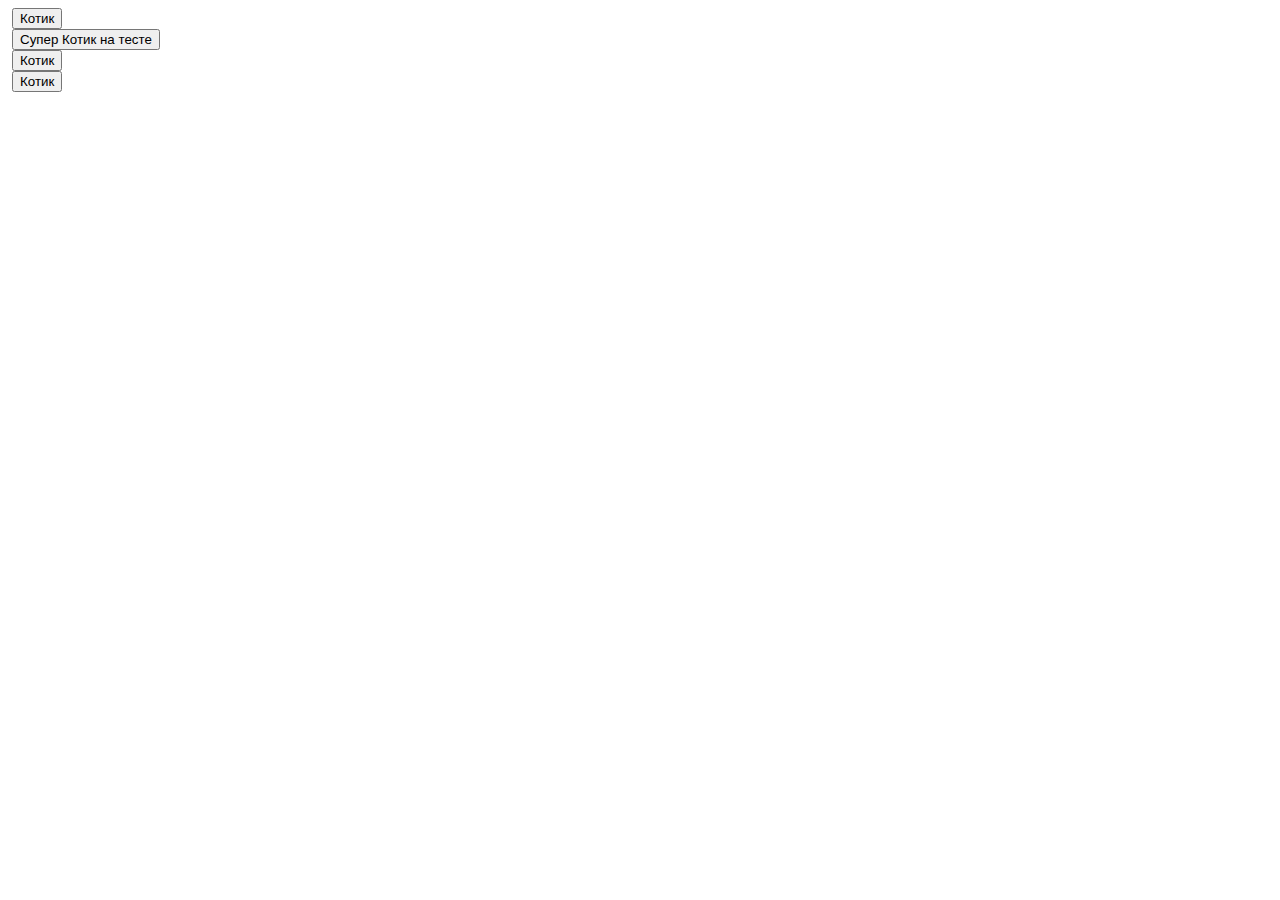
==== index.html @ 07538bde "test, that it works" ====
<!DOCTYPE html>
<html lang="en">
<head>
    <meta charset="UTF-8">
    <meta name="viewport" content="width=device-width, initial-scale=1.0">
    <link rel="stylesheet" href="style.css">
    <title>Document</title>
</head>
<body>
<div class="container">
    <div class="inner">
        <div class="item">
            <img src="1.png" alt="" class="img">
            <button class="btn" id="btn1">Котик</button>
        </div>
        <div class="item">
            <img src="1.png" alt="" class="img">
            <button class="btn" id="btn2">Супер Котик на тесте</button>
        </div>
        <div class="item">
            <img src="1.png" alt="" class="img">
            <button class="btn" id="btn3">Котик</button>
        </div>
        <div class="item">
            <img src="1.png" alt="" class="img">
            <button class="btn" id="btn4">Котик</button>
        </div>
    </div>
</div>
<div class="usercard" id="usercard">

</div>

<script src="https://telegram.org/js/telegram-web-app.js"></script>
<script src="app.js"></script>
</body>
</html>
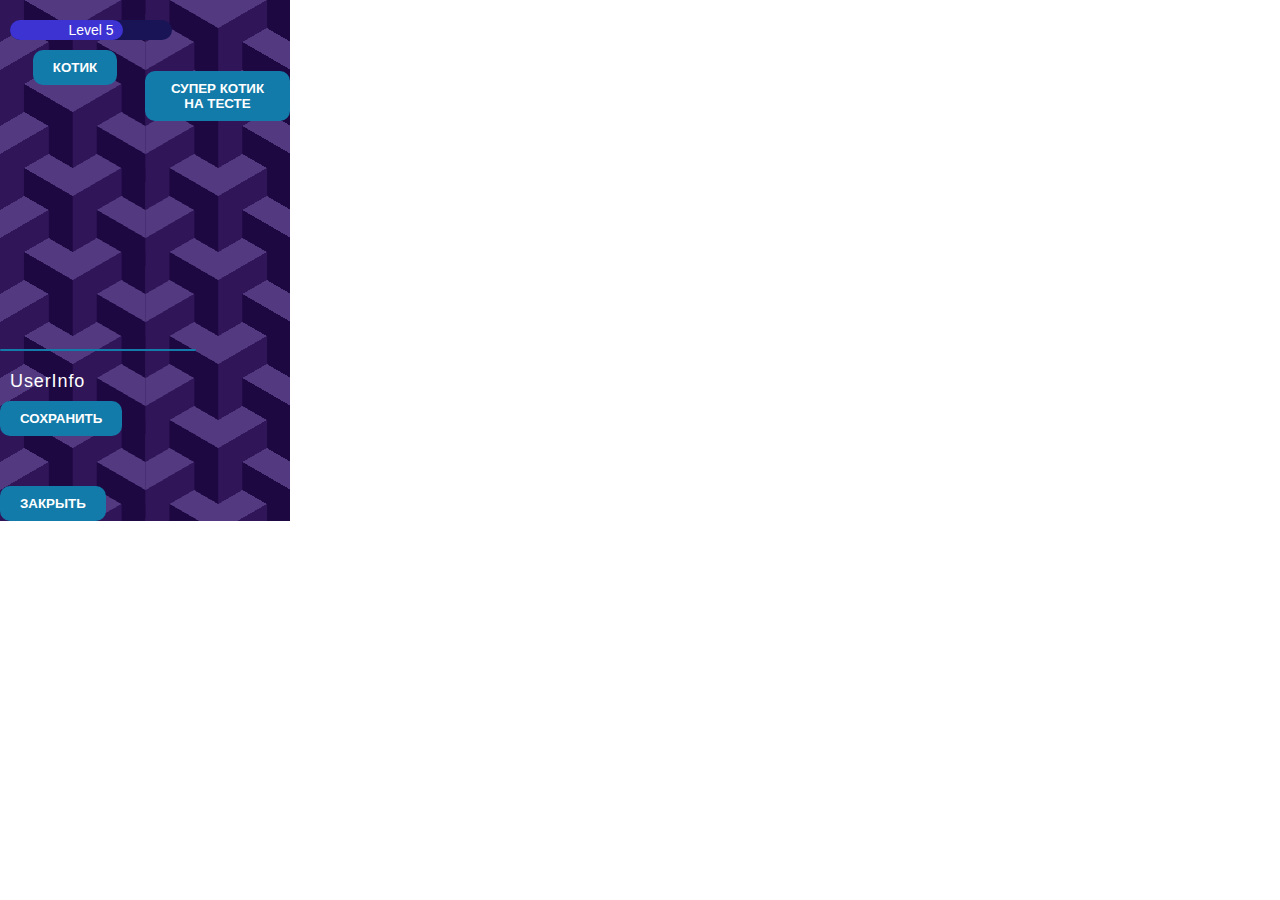
==== commit 14fbc2e2: "frontend part1" ====
--- a/index.html
+++ b/index.html
@@ -4,10 +4,17 @@
     <meta charset="UTF-8">
     <meta name="viewport" content="width=device-width, initial-scale=1.0">
     <link rel="stylesheet" href="style.css">
-    <title>Document</title>
+    <title></title>
 </head>
 <body>
 <div class="container">
+    <nav>
+        <div class="experience-bar">
+            <div class="experience-fill">
+                <div class="experience-level">Level 5</div>
+            </div>
+        </div>
+    </nav>
     <div class="inner">
         <div class="item">
             <img src="1.png" alt="" class="img">
@@ -17,20 +24,23 @@
             <img src="1.png" alt="" class="img">
             <button class="btn" id="btn2">Супер Котик на тесте</button>
         </div>
-        <div class="item">
-            <img src="1.png" alt="" class="img">
-            <button class="btn" id="btn3">Котик</button>
-        </div>
-        <div class="item">
-            <img src="1.png" alt="" class="img">
-            <button class="btn" id="btn4">Котик</button>
-        </div>
+    </div>
+
+
+    <div class="inputbox" style=" margin-top: 50px">
+        <label for="InputUserInfo"></label><input required="required" type="text" id="InputUserInfo">
+        <span>UserInfo</span>
+        <i></i>
+    </div>
+
+    <div style=" margin-top: 50px">
+        <button onclick="saveUserInfo()" class="btn">Сохранить</button>
+    </div>
+
+    <div style=" margin-top: 50px">
+        <button class="btn" id="btn4">Закрыть</button>
     </div>
 </div>
-<div class="usercard" id="usercard">
-
-</div>
-
 <script src="https://telegram.org/js/telegram-web-app.js"></script>
 <script src="app.js"></script>
 </body>
--- a/style.css
+++ b/style.css
@@ -0,0 +1,173 @@
+body {
+    margin: 0;
+    padding: 0;
+    font-size: 18px;
+    font-family: Arial, sans-serif;
+}
+
+nav {
+    color: #fff;
+    padding: 10px;
+    text-align: center;
+}
+
+.experience-bar { /* Шкала опыта*/
+    position: relative;
+    width: 60%;
+    height: 20px;
+    background-color: #181456;
+    border-radius: 10px;
+    margin-top: 10px;
+}
+
+.experience-level { /* Текст у лвла */
+    position: absolute;
+    top: 50%;
+    left: 50%;
+    transform: translate(-50%, -50%);
+    font-size: 14px;
+    color: #ffffff;
+}
+
+.experience-fill { /* заполенение шкалы опыта*/
+    height: 100%;
+    border-radius: 10px;
+    background-color: #3d32d2;
+    width: 70%; /* Пример: заполнено на 60% */
+}
+
+.container {
+    width: 100%;
+    height: 100%;
+    --s: 84px;
+    --c1: #533a80;
+    --c2: #301559;
+    --c3: #1e0842;
+
+    --_g: 0 120deg, #0000 0;
+    background: conic-gradient(
+            from 0deg at calc(500% / 6) calc(100% / 3),
+            var(--c3) var(--_g)
+    ),
+    conic-gradient(
+            from -120deg at calc(100% / 6) calc(100% / 3),
+            var(--c2) var(--_g)
+    ),
+    conic-gradient(
+            from 120deg at calc(100% / 3) calc(500% / 6),
+            var(--c1) var(--_g)
+    ),
+    conic-gradient(
+            from 120deg at calc(200% / 3) calc(500% / 6),
+            var(--c1) var(--_g)
+    ),
+    conic-gradient(
+            from -180deg at calc(100% / 3) 50%,
+            var(--c2) 60deg,
+            var(--c1) var(--_g)
+    ),
+    conic-gradient(
+            from 60deg at calc(200% / 3) 50%,
+            var(--c1) 60deg,
+            var(--c3) var(--_g)
+    ),
+    conic-gradient(
+            from -60deg at 50% calc(100% / 3),
+            var(--c1) 120deg,
+            var(--c2) 0 240deg,
+            var(--c3) 0
+    );
+    background-size: calc(var(--s) * 1.732) var(--s);
+    max-width: 290px;
+}
+
+.inner {
+    display: grid;
+    grid-template-columns: 1fr 1fr;
+    grid-template-rows: 200px;
+}
+
+.img {
+    width: 110px;
+}
+
+.item {
+    text-align: center;
+}
+
+.btn {
+    display: inline-block;
+    padding: 10px 20px;
+    border: none;
+    background: #127ba9;
+    border-radius: 10px;
+    color: #fff;
+    text-transform: uppercase;
+    font-weight: 700;
+
+    transition: background .2s linear;
+}
+
+.btn:hover {
+    background: #8e37c7;
+}
+
+.usercard {
+    text-align: center;
+}
+
+.inputbox {
+    position: relative;
+    width: 196px;
+}
+
+.inputbox input {
+    position: relative;
+    width: 100%;
+    padding: 20px 10px 10px;
+    background: transparent;
+    outline: none;
+    box-shadow: none;
+    border: none;
+    color: #ffffff;
+    font-size: 1em;
+    letter-spacing: 0.05em;
+    transition: 0.5s;
+    z-index: 10;
+}
+
+.inputbox span {
+    position: absolute;
+    left: 0;
+    padding: 20px 10px 10px;
+    font-size: 1em;
+    color: #ffffff;
+    letter-spacing: 00.05em;
+    transition: 0.3s;
+    pointer-events: none;
+}
+
+.inputbox input:valid ~ span,
+.inputbox input:focus ~ span {
+    color: #ffffff;
+    transform: translateX(-10px) translateY(-84px);
+    font-size: 0.75em;
+}
+
+.inputbox i {
+    position: absolute;
+    left: 0;
+    bottom: 0;
+    width: 100%;
+    height: 2px;
+    background: #127ba9;
+    border-radius: 4px;
+    transition: 0.5s;
+    pointer-events: none;
+    z-index: 9;
+}
+
+.inputbox input:valid ~ i,
+.inputbox input:focus ~ i {
+    height: 44px;
+}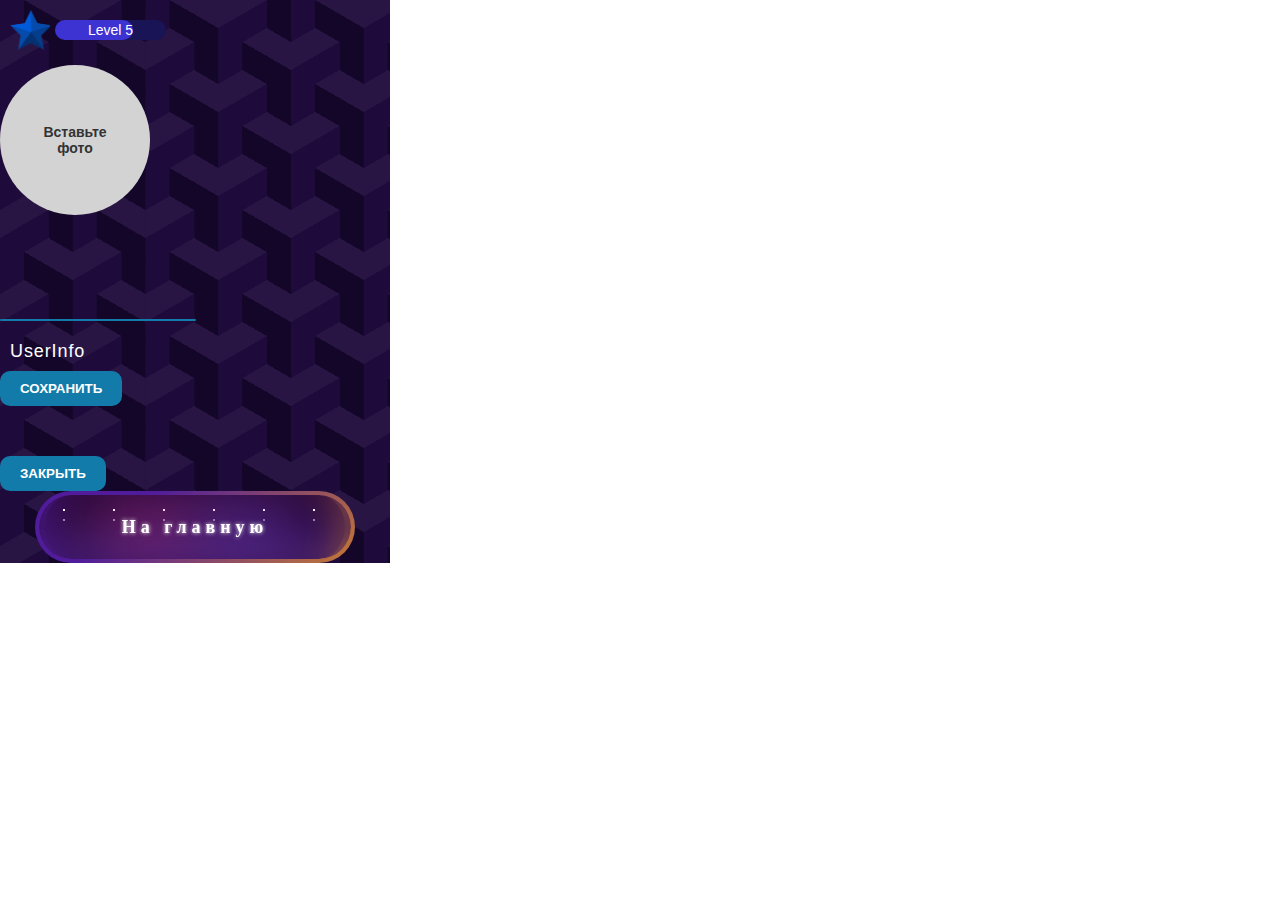
==== commit 548406de: "+exp +image +button" ====
--- a/index.html
+++ b/index.html
@@ -7,23 +7,30 @@
     <title></title>
 </head>
 <body>
+
 <div class="container">
+
+
+
     <nav>
-        <div class="experience-bar">
+        <div style="display: inline-block" class="star-icon"></div>
+        <div style="margin-block: 10px;display: inline-block" class="experience-bar">
             <div class="experience-fill">
                 <div class="experience-level">Level 5</div>
             </div>
         </div>
     </nav>
-    <div class="inner">
-        <div class="item">
-            <img src="1.png" alt="" class="img">
-            <button class="btn" id="btn1">Котик</button>
-        </div>
-        <div class="item">
-            <img src="1.png" alt="" class="img">
-            <button class="btn" id="btn2">Супер Котик на тесте</button>
-        </div>
+
+
+
+    <div id="avatar-container" onclick="uploadAvatar()">
+        <label for="avatar-input">
+            <div id="avatar-circle">
+                <span id="choose-text">Вставьте фото</span>
+                <img id="avatar-image" src="placeholder.jpg" alt="Вставьте фото">
+            </div>
+        </label>
+        <input type="file" id="avatar-input" accept="image/*" />
     </div>
 
 
@@ -40,6 +47,25 @@
     <div style=" margin-top: 50px">
         <button class="btn" id="btn4">Закрыть</button>
     </div>
+
+
+
+
+    <button class="btn_GoToTheClub" type="button">
+        <strong>На главную</strong>
+        <div id="container-stars">
+            <div id="stars"></div>
+        </div>
+
+        <div id="glow">
+            <div class="circle"></div>
+            <div class="circle"></div>
+        </div>
+    </button>
+
+
+
+
 </div>
 <script src="https://telegram.org/js/telegram-web-app.js"></script>
 <script src="app.js"></script>
--- a/style.css
+++ b/style.css
@@ -1,3 +1,4 @@
+
 body {
     margin: 0;
     padding: 0;
@@ -8,16 +9,15 @@
 nav {
     color: #fff;
     padding: 10px;
-    text-align: center;
 }
 
 .experience-bar { /* Шкала опыта*/
     position: relative;
-    width: 60%;
+    width: 30%;
     height: 20px;
     background-color: #181456;
     border-radius: 10px;
-    margin-top: 10px;
+    margin-top: 20px;
 }
 
 .experience-level { /* Текст у лвла */
@@ -33,16 +33,24 @@
     height: 100%;
     border-radius: 10px;
     background-color: #3d32d2;
-    width: 70%; /* Пример: заполнено на 60% */
+    width: 70%; /* Пример: заполнено на 70% */
+}
+
+.star-icon {
+    width: 40px;
+    height: 40px;
+    background: url('exp.png');
+    background-size: cover;
+    display: inline-block;
 }
 
 .container {
     width: 100%;
     height: 100%;
     --s: 84px;
-    --c1: #533a80;
-    --c2: #301559;
-    --c3: #1e0842;
+    --c1: #291544;
+    --c2: #1f0b3b;
+    --c3: #130628;
 
     --_g: 0 120deg, #0000 0;
     background: conic-gradient(
@@ -78,7 +86,7 @@
             var(--c3) 0
     );
     background-size: calc(var(--s) * 1.732) var(--s);
-    max-width: 290px;
+    max-width: 390px;
 }
 
 .inner {
@@ -170,4 +178,215 @@
 .inputbox input:valid ~ i,
 .inputbox input:focus ~ i {
     height: 44px;
+}
+
+
+#avatar-container {
+    position: relative;
+    width: 150px;
+    height: 150px;
+    overflow: hidden;
+    display: inline-block;
+    background-color: lightgray;
+    border-radius: 50%;
+}
+
+#avatar-circle {
+    width: 100%;
+    height: 100%;
+    position: relative;
+}
+
+#avatar-image {
+    width: 100%;
+    height: 100%;
+    object-fit: cover;
+    border-radius: 50%;
+    cursor: pointer;
+    display: none;
+}
+
+#choose-text {
+    position: absolute;
+    top: 50%;
+    left: 50%;
+    transform: translate(-50%, -50%);
+    color: #333;
+    font-size: 14px;
+    font-weight: bold;
+    text-align: center;
+}
+
+#avatar-input {
+    display: none;
+}
+
+.btn_GoToTheClub {
+    margin-left: 35px;
+    display: flex;
+    justify-content: center;
+    align-items: center;
+    width: 320px;
+    overflow: hidden;
+    height: 72px;
+    background-size: 300% 300%;
+    backdrop-filter: blur(1rem);
+    border-radius: 5rem;
+    transition: 0.5s;
+    animation: gradient_301 5s ease infinite;
+    border: double 4px transparent;
+    background-image: linear-gradient(#1f0025, #744bff),  linear-gradient(137.48deg, #501c9b 10%, #ffa600 45%, #8F51EA 67%, #0044ff 87%);
+    background-origin: border-box;
+    background-clip: content-box, border-box;
+}
+
+#container-stars {
+    position: absolute;
+    z-index: -1;
+    width: 100%;
+    height: 100%;
+    overflow: hidden;
+    transition: 0.5s;
+    backdrop-filter: blur(1rem);
+    border-radius: 5rem;
+}
+
+strong {
+    z-index: 2;
+    font-family: 'Avalors Personal Use';
+    font-size: 18px;
+    letter-spacing: 5px;
+    color: #FFFFFF;
+    text-shadow: 0 0 4px white;
+}
+
+#glow {
+    position: absolute;
+    display: flex;
+    width: 12rem;
+}
+
+.circle {
+    width: 100%;
+    height: 30px;
+    filter: blur(2rem);
+    animation: pulse_3011 4s infinite;
+    z-index: -1;
+}
+
+.circle:nth-of-type(1) {
+    background: rgba(254, 83, 186, 0.636);
+}
+
+.circle:nth-of-type(2) {
+    background: rgba(142, 81, 234, 0.704);
+}
+
+.btn_GoToTheClub:hover #container-stars {
+    z-index: 1;
+    background-color: #212121;
+}
+
+.btn_GoToTheClub:hover {
+    transform: scale(1.1)
+}
+
+.btn_GoToTheClub:active {
+    border: double 4px #FE53BB;
+    background-origin: border-box;
+    background-clip: content-box, border-box;
+    animation: none;
+}
+
+.btn_GoToTheClub:active .circle {
+    background: #FE53BB;
+}
+
+#stars {
+    position: relative;
+    background: transparent;
+    width: 200rem;
+    height: 200rem;
+}
+
+#stars::after {
+    content: "";
+    position: absolute;
+    top: -10rem;
+    left: -100rem;
+    width: 100%;
+    height: 100%;
+    animation: animStarRotate 90s linear infinite;
+}
+
+#stars::after {
+    background-image: radial-gradient(#ffffff 1px, transparent 1%);
+    background-size: 50px 50px;
+}
+
+#stars::before {
+    content: "";
+    position: absolute;
+    top: 0;
+    left: -50%;
+    width: 170%;
+    height: 500%;
+    animation: animStar 60s linear infinite;
+}
+
+#stars::before {
+    background-image: radial-gradient(#ffffff 1px, transparent 1%);
+    background-size: 50px 50px;
+    opacity: 0.5;
+}
+
+@keyframes animStar {
+    from {
+        transform: translateY(0);
+    }
+
+    to {
+        transform: translateY(-135rem) translateX(20rem);
+    }
+}
+
+@keyframes animStarRotate {
+    from {
+        transform: rotate(360deg);
+    }
+
+    to {
+        transform: rotate(0);
+    }
+}
+
+@keyframes gradient_301 {
+    0% {
+        background-position: 0% 50%;
+    }
+
+    50% {
+        background-position: 100% 50%;
+    }
+
+    100% {
+        background-position: 0% 50%;
+    }
+}
+
+@keyframes pulse_3011 {
+    0% {
+        transform: scale(0.75);
+        box-shadow: 0 0 0 0 rgba(97, 0, 255, 0.7);
+    }
+
+    70% {
+        transform: scale(1);
+        box-shadow: 0 0 0 10px rgba(0, 0, 0, 0);
+    }
+
+    100% {
+        transform: scale(0.75);
+        box-shadow: 0 0 0 0 rgba(0, 0, 0, 0);
+    }
 }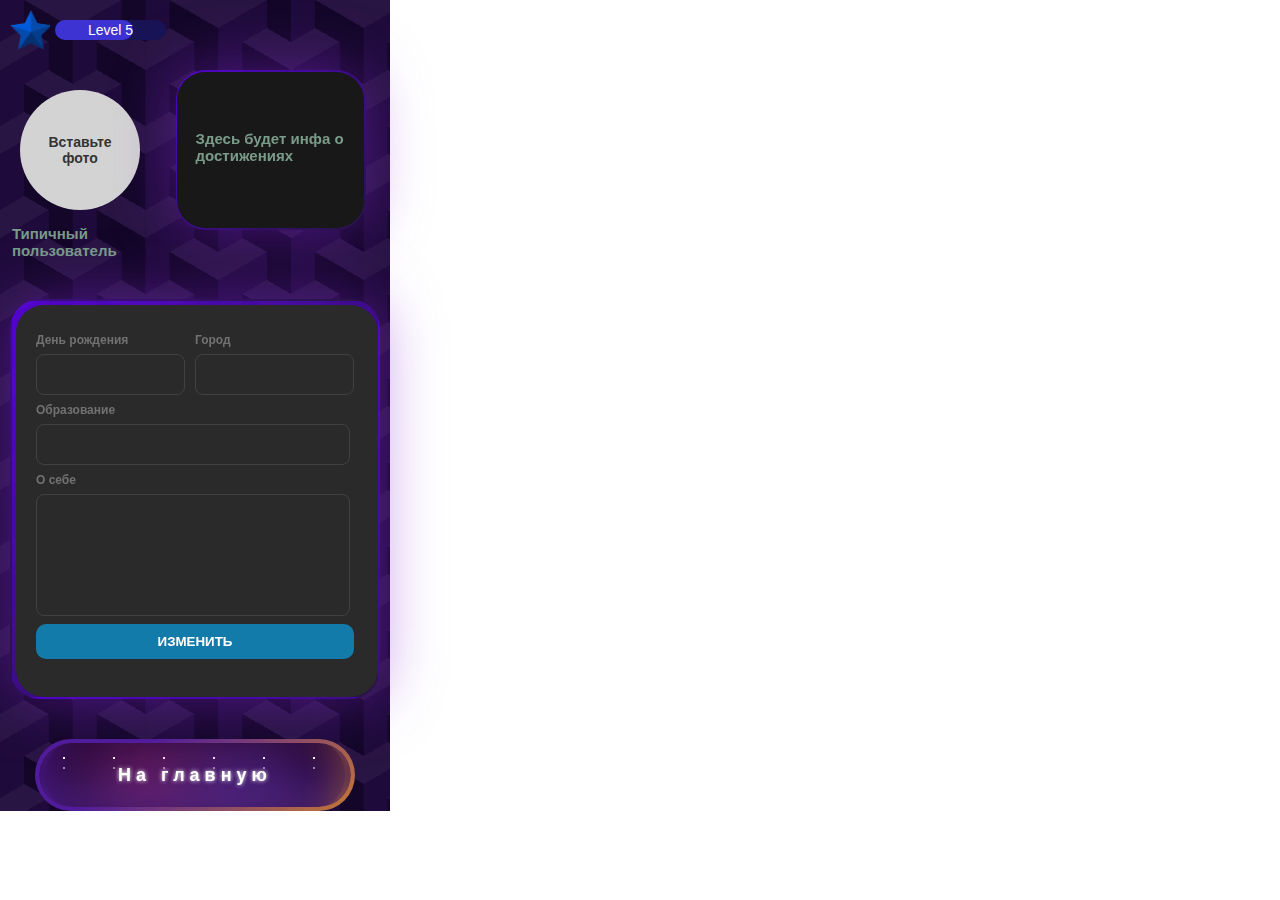
==== commit e3490c14: "+form +achiv form" ====
--- a/index.html
+++ b/index.html
@@ -11,7 +11,6 @@
 <div class="container">
 
 
-
     <nav>
         <div style="display: inline-block" class="star-icon"></div>
         <div style="margin-block: 10px;display: inline-block" class="experience-bar">
@@ -22,36 +21,61 @@
     </nav>
 
 
+    <div style="display: flex; margin-top: 5px">
+        <div class="block1" style="margin-top: 20px;">
+            <div id="avatar-container" onclick="uploadAvatar()">
+                <label for="avatar-input">
+                    <div id="avatar-circle">
+                        <span id="choose-text">Вставьте фото</span>
+                        <img id="avatar-image" src="placeholder.jpg" alt="Вставьте фото">
+                    </div>
+                </label>
+                <input type="file" id="avatar-input" accept="image/*"/>
+            </div>
+            <h1 id="name" style="margin-left: 12px; font-size: 15px; color: #7a9a8a">Типичный пользователь</h1>
+        </div>
 
-    <div id="avatar-container" onclick="uploadAvatar()">
-        <label for="avatar-input">
-            <div id="avatar-circle">
-                <span id="choose-text">Вставьте фото</span>
-                <img id="avatar-image" src="placeholder.jpg" alt="Вставьте фото">
+
+        <div class="block2">
+            <div class="card">
+                <div class="card-content" style="margin-left: 20px;padding-top: 50px">
+                    <h1 id="achivements"
+                        style=" font-size: 15px; color: #7a9a8a;position: relative; z-index: 2">
+                        Здесь
+                        будет инфа о
+                        достижениях</h1>
+                </div>
             </div>
-        </label>
-        <input type="file" id="avatar-input" accept="image/*" />
+        </div>
     </div>
 
 
-    <div class="inputbox" style=" margin-top: 50px">
-        <label for="InputUserInfo"></label><input required="required" type="text" id="InputUserInfo">
-        <span>UserInfo</span>
-        <i></i>
-    </div>
-
-    <div style=" margin-top: 50px">
-        <button onclick="saveUserInfo()" class="btn">Сохранить</button>
-    </div>
-
-    <div style=" margin-top: 50px">
-        <button class="btn" id="btn4">Закрыть</button>
+    <div class="form-container" style="margin-top: 30px">
+        <form class="form">
+            <div style="display: flex">
+                <div class="form-group" style="width: 60%">
+                    <label for="Date of Birth">День рождения</label>
+                    <input required="" name="Date of Birth" id="Date of Birth" type="text" style="width: 115px">
+                </div>
+                <div class="form-group">
+                    <label for="City">Город</label>
+                    <input required="" name="City" id="City" type="text" style="width: 125px">
+                </div>
+            </div>
+            <div class="form-group">
+                <label for="Education">Образование</label>
+                <input required="" name="Education" id="Education" type="text" style="width: 280px">
+            </div>
+            <div class="form-group">
+                <label for="textarea">О себе</label>
+                <textarea required="" cols="50" rows="10" id="textarea" name="textarea" style="width: 280px"></textarea>
+            </div>
+            <button type="submit" class="btn">Изменить</button>
+        </form>
     </div>
 
 
-
-
-    <button class="btn_GoToTheClub" type="button">
+    <button class="btn_GoToTheClub" type="button" style="margin-top: 40px;">
         <strong>На главную</strong>
         <div id="container-stars">
             <div id="stars"></div>
@@ -64,8 +88,6 @@
     </button>
 
 
-
-
 </div>
 <script src="https://telegram.org/js/telegram-web-app.js"></script>
 <script src="app.js"></script>
--- a/style.css
+++ b/style.css
@@ -124,67 +124,11 @@
     text-align: center;
 }
 
-.inputbox {
-    position: relative;
-    width: 196px;
-}
-
-.inputbox input {
-    position: relative;
-    width: 100%;
-    padding: 20px 10px 10px;
-    background: transparent;
-    outline: none;
-    box-shadow: none;
-    border: none;
-    color: #ffffff;
-    font-size: 1em;
-    letter-spacing: 0.05em;
-    transition: 0.5s;
-    z-index: 10;
-}
-
-.inputbox span {
-    position: absolute;
-    left: 0;
-    padding: 20px 10px 10px;
-    font-size: 1em;
-    color: #ffffff;
-    letter-spacing: 00.05em;
-    transition: 0.3s;
-    pointer-events: none;
-}
-
-.inputbox input:valid ~ span,
-.inputbox input:focus ~ span {
-    color: #ffffff;
-    transform: translateX(-10px) translateY(-84px);
-    font-size: 0.75em;
-}
-
-.inputbox i {
-    position: absolute;
-    left: 0;
-    bottom: 0;
-    width: 100%;
-    height: 2px;
-    background: #127ba9;
-    border-radius: 4px;
-    transition: 0.5s;
-    pointer-events: none;
-    z-index: 9;
-}
-
-.inputbox input:valid ~ i,
-.inputbox input:focus ~ i {
-    height: 44px;
-}
-
-
 #avatar-container {
     position: relative;
-    width: 150px;
-    height: 150px;
+    margin-left: 20px;
+    width: 120px;
+    height: 120px;
     overflow: hidden;
     display: inline-block;
     background-color: lightgray;
@@ -235,7 +179,7 @@
     transition: 0.5s;
     animation: gradient_301 5s ease infinite;
     border: double 4px transparent;
-    background-image: linear-gradient(#1f0025, #744bff),  linear-gradient(137.48deg, #501c9b 10%, #ffa600 45%, #8F51EA 67%, #0044ff 87%);
+    background-image: linear-gradient(#1f0025, #744bff), linear-gradient(137.48deg, #501c9b 10%, #ffa600 45%, #8F51EA 67%, #0044ff 87%);
     background-origin: border-box;
     background-clip: content-box, border-box;
 }
@@ -253,7 +197,6 @@
 
 strong {
     z-index: 2;
-    font-family: 'Avalors Personal Use';
     font-size: 18px;
     letter-spacing: 5px;
     color: #FFFFFF;
@@ -389,4 +332,173 @@
         transform: scale(0.75);
         box-shadow: 0 0 0 0 rgba(0, 0, 0, 0);
     }
+}
+
+.card {
+    position: relative;
+    width: 190px;
+    height: 160px;
+    background: rgba(97, 0, 255, 0.7);
+    background: linear-gradient(137deg, rgba(97, 0, 255, 0.7) 0%, #291544 100%);
+    transition: 0.3s ease;
+    border-radius: 30px;
+    filter: drop-shadow(0px 0px 30px rgba(132, 38, 209, 0.5));
+}
+
+.card::after {
+    content: '';
+    background-color: #181818;
+    position: absolute;
+    z-index: 1;
+    transition: 0.3s ease;
+    height: 98%;
+    width: 98%;
+    top: 1%;
+    left: 1%;
+    border-radius: 28px;
+}
+
+.card:hover {
+    filter: drop-shadow(0px 0px 30px rgb(141, 22, 164));
+}
+
+.block1 {
+    width: 45%;
+}
+
+.form-container {
+    margin-left: 10px;
+    width: 370px;
+    height: 400px;
+    background: rgba(97, 0, 255, 0.7);
+    background: linear-gradient(137deg, rgba(97, 0, 255, 0.7) 0%, #291544 100%);
+    transition: 0.3s ease;
+    border: 2px solid transparent;
+    padding: 32px 24px;
+    font-size: 11px;
+    color: #7a9a8a;
+    display: flex;
+    flex-direction: column;
+    gap: 20px;
+    box-sizing: border-box;
+    border-radius: 30px;
+    animation: gradient 5s ease infinite;
+    filter: drop-shadow(0px 0px 30px rgba(132, 38, 209, 0.5));
+}
+
+.form-container::after {
+    content: '';
+    background-color: #2a2a2a;
+    position: absolute;
+    z-index: 1;
+    transition: 0.3s ease;
+    height: 99%;
+    width: 99%;
+    top: 1%;
+    left: 1%;
+    border-radius: 28px;
+}
+
+.form-container:hover {
+    filter: drop-shadow(0px 0px 30px rgb(141, 22, 164));
+}
+
+@keyframes gradient {
+    0% {
+        background-position: 0% 50%;
+    }
+
+    50% {
+        background-position: 100% 50%;
+    }
+
+    100% {
+        background-position: 0% 50%;
+    }
+}
+
+.form-container button:active {
+    scale: 0.95;
+}
+
+.form-container .form {
+    position: relative;
+    z-index: 2;
+    display: flex;
+    flex-direction: column;
+    gap: 8px;
+}
+
+.form-container .form-group {
+    display: flex;
+    flex-direction: column;
+    gap: 2px;
+}
+
+.form-container .form-group label {
+    display: block;
+    margin-bottom: 5px;
+    color: #717171;
+    font-weight: 600;
+    font-size: 12px;
+}
+
+.form-container .form-group input {
+    width: 100%;
+    padding: 12px 16px;
+    border-radius: 8px;
+    color: #7a9a8a;
+    font-family: inherit;
+    background-color: transparent;
+    border: 1px solid #414141;
+}
+
+.form-container .form-group textarea {
+    width: 100%;
+    padding: 12px 16px;
+    border-radius: 8px;
+    resize: none;
+    color: #7a9a8a;
+    height: 96px;
+    border: 1px solid #414141;
+    background-color: transparent;
+    font-family: inherit;
+}
+
+.form-container .form-group input::placeholder {
+    opacity: 0.5;
+}
+
+.form-container .form-group input:focus {
+    outline: none;
+    border-color: rgba(132, 38, 209, 0.5);
+}
+
+.form-container .form-group textarea:focus {
+    outline: none;
+    border-color: rgba(132, 38, 209, 0.5);
+}
+
+.form-container .form-submit-btn {
+    display: flex;
+    align-items: flex-start;
+    justify-content: center;
+    align-self: flex-start;
+    font-family: inherit;
+    color: #717171;
+    font-weight: 600;
+    width: 40%;
+    background: #313131;
+    border: 1px solid #414141;
+    padding: 12px 16px;
+    font-size: inherit;
+    gap: 8px;
+    margin-top: 8px;
+    cursor: pointer;
+    border-radius: 6px;
+}
+
+.form-container .form-submit-btn:hover {
+    background-color: #7a9a8a;
+    border-color: #7a9a8a;
 }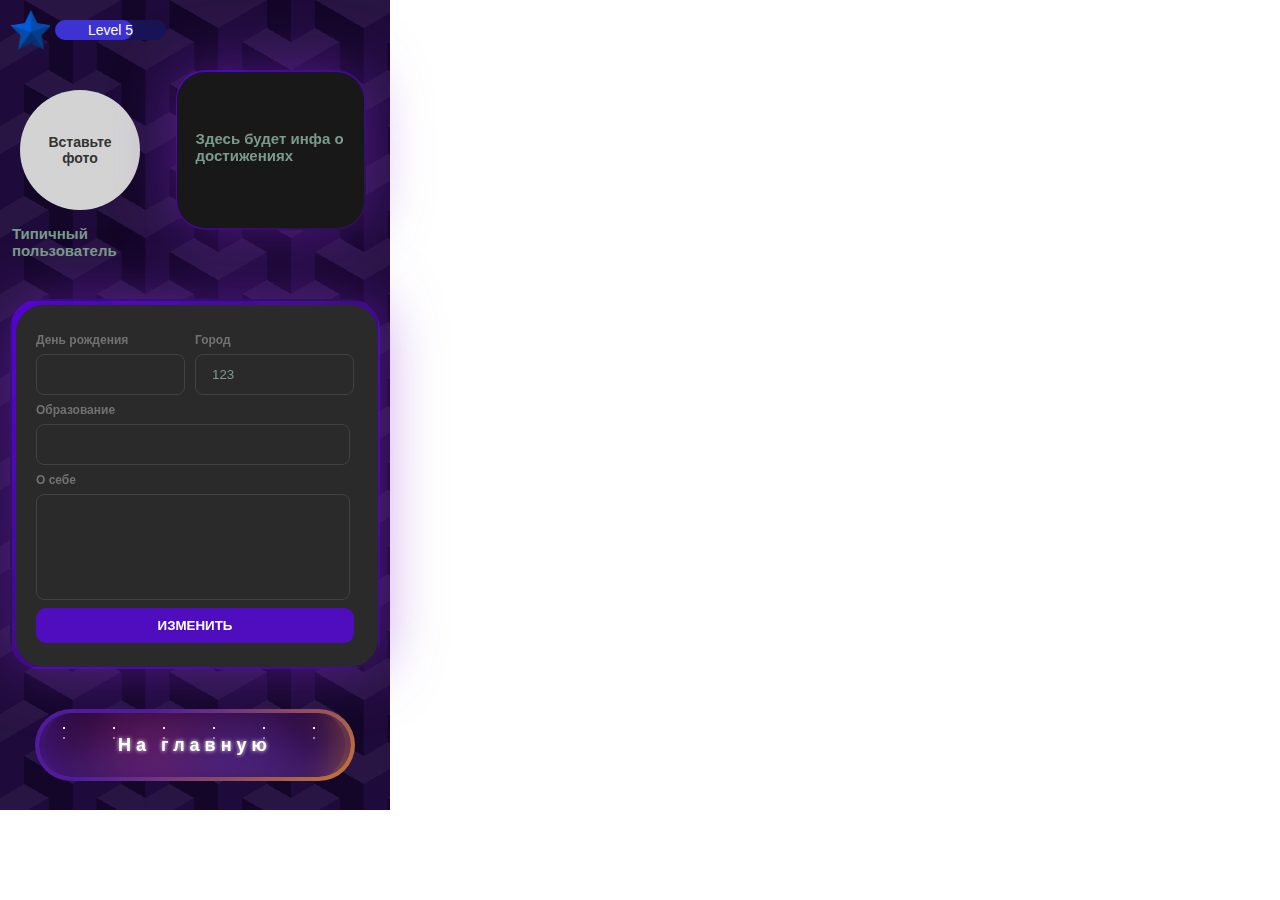
==== commit 9a6d2af8: "+button edit/save (but not worked in main repo)" ====
--- a/index.html
+++ b/index.html
@@ -9,8 +9,6 @@
 <body>
 
 <div class="container">
-
-
     <nav>
         <div style="display: inline-block" class="star-icon"></div>
         <div style="margin-block: 10px;display: inline-block" class="experience-bar">
@@ -19,7 +17,6 @@
             </div>
         </div>
     </nav>
-
 
     <div style="display: flex; margin-top: 5px">
         <div class="block1" style="margin-top: 20px;">
@@ -35,7 +32,6 @@
             <h1 id="name" style="margin-left: 12px; font-size: 15px; color: #7a9a8a">Типичный пользователь</h1>
         </div>
 
-
         <div class="block2">
             <div class="card">
                 <div class="card-content" style="margin-left: 20px;padding-top: 50px">
@@ -49,47 +45,50 @@
         </div>
     </div>
 
-
     <div class="form-container" style="margin-top: 30px">
-        <form class="form">
+        <form class="form" id="form">
             <div style="display: flex">
                 <div class="form-group" style="width: 60%">
                     <label for="Date of Birth">День рождения</label>
-                    <input required="" name="Date of Birth" id="Date of Birth" type="text" style="width: 115px">
+                    <input required="" name="Date of Birth" id="Date of Birth" type="text" style="width: 115px"
+                           readonly>
                 </div>
                 <div class="form-group">
                     <label for="City">Город</label>
-                    <input required="" name="City" id="City" type="text" style="width: 125px">
+                    <input required="" name="City" id="City" type="text" style="width: 125px" value="123" readonly>
                 </div>
             </div>
             <div class="form-group">
                 <label for="Education">Образование</label>
-                <input required="" name="Education" id="Education" type="text" style="width: 280px">
+                <input required="" name="Education" id="Education" type="text" style="width: 280px" readonly>
             </div>
             <div class="form-group">
                 <label for="textarea">О себе</label>
-                <textarea required="" cols="50" rows="10" id="textarea" name="textarea" style="width: 280px"></textarea>
+                <textarea required="" cols="50" rows="10" id="textarea" name="textarea"
+                          style="width: 280px; height: 80px" readonly></textarea>
             </div>
-            <button type="submit" class="btn">Изменить</button>
+            <button type="button" class="editBtn" onclick="editForm()">Изменить</button>
         </form>
     </div>
 
 
-    <button class="btn_GoToTheClub" type="button" style="margin-top: 40px;">
-        <strong>На главную</strong>
-        <div id="container-stars">
-            <div id="stars"></div>
-        </div>
-
-        <div id="glow">
-            <div class="circle"></div>
-            <div class="circle"></div>
-        </div>
-    </button>
+    <!-- Кнопка "На главную" -->
+    <div style="bottom: 40px">
+        <button class="btn_GoToTheClub" type="button" style="margin-top: 40px">
+            <strong>На главную</strong>
+            <div id="container-stars">
+                <div id="stars"></div>
+            </div>
+            <div id="glow">
+                <div class="circle"></div>
+                <div class="circle"></div>
+            </div>
+        </button>
+    </div>
 
 
 </div>
 <script src="https://telegram.org/js/telegram-web-app.js"></script>
 <script src="app.js"></script>
 </body>
-</html>
+</html>--- a/style.css
+++ b/style.css
@@ -46,7 +46,7 @@
 
 .container {
     width: 100%;
-    height: 100%;
+    height: 810px;
     --s: 84px;
     --c1: #291544;
     --c2: #1f0b3b;
@@ -103,11 +103,11 @@
     text-align: center;
 }
 
-.btn {
+.editBtn {
     display: inline-block;
     padding: 10px 20px;
     border: none;
-    background: #127ba9;
+    background: rgba(97, 0, 255, 0.7);
     border-radius: 10px;
     color: #fff;
     text-transform: uppercase;
@@ -116,8 +116,8 @@
     transition: background .2s linear;
 }
 
-.btn:hover {
-    background: #8e37c7;
+.editBtn:hover {
+    background: rgba(132, 38, 209, 0.5);
 }
 
 .usercard {
@@ -369,7 +369,7 @@
 .form-container {
     margin-left: 10px;
     width: 370px;
-    height: 400px;
+    height: 370px;
     background: rgba(97, 0, 255, 0.7);
     background: linear-gradient(137deg, rgba(97, 0, 255, 0.7) 0%, #291544 100%);
     transition: 0.3s ease;
